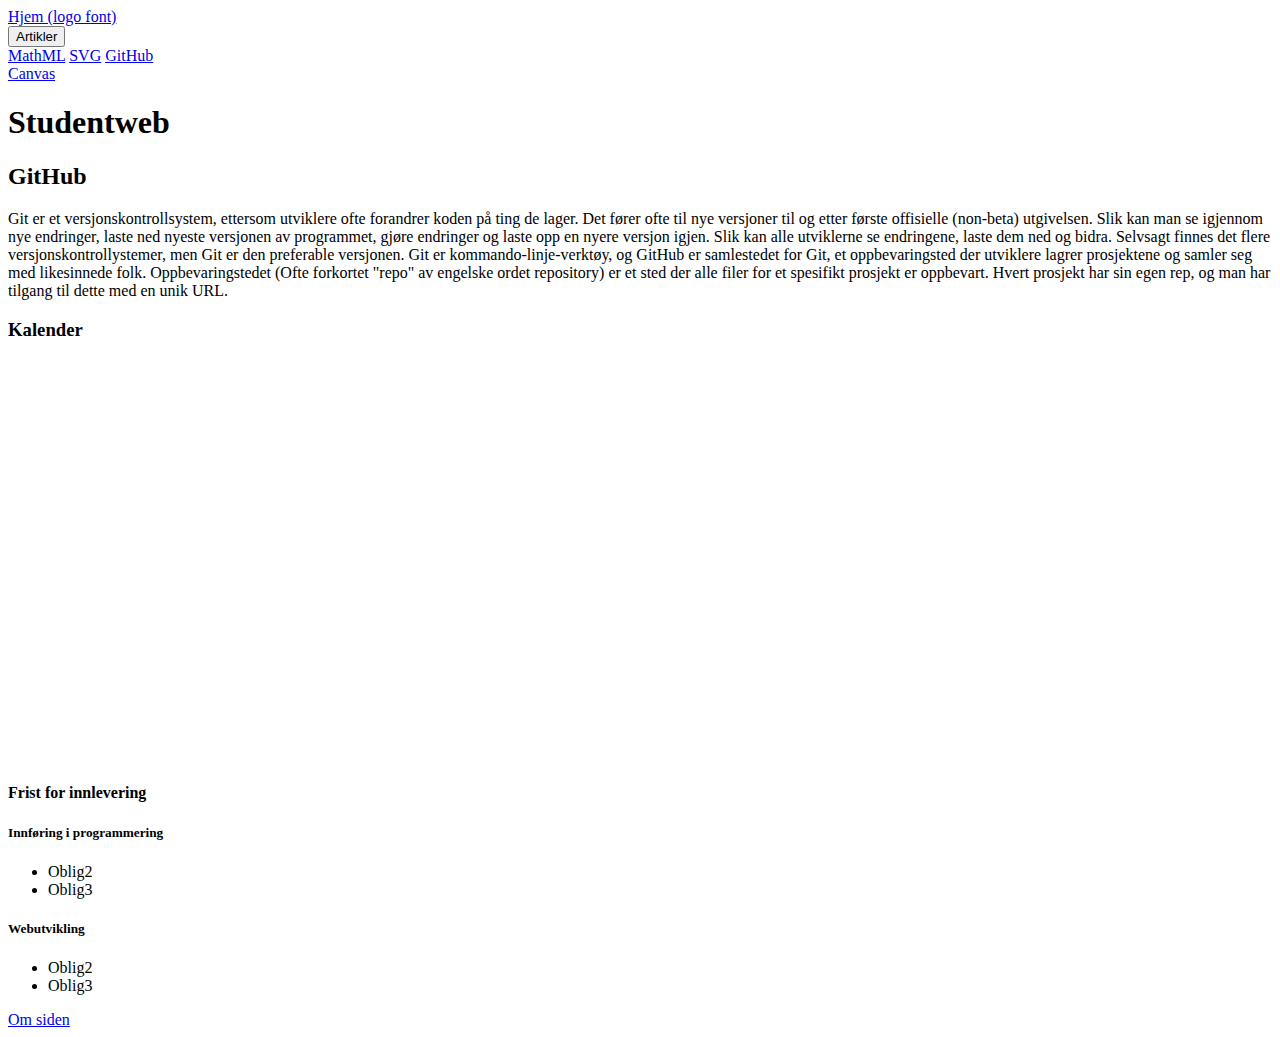
==== html/github.html @ 27e8faae "lagt inn" ====
<!DOCTYPE html>
<html lang="no">
  <head>
    <meta charset="utf-8">
    <title>Studentnettside</title>
    <link rel="stylesheet" type="text/css" href="index.css">
    <link rel="stylesheet" type="text/css" href="https://necolas.github.io/normalize.css/7.0.0/normalize.css">
  </head>
  <body>
    <nav>
      <a href="index.html">Hjem (logo font)</a>
        <div class="dropdownArticle">
        <button class="btnDrop">Artikler</button>
          <div class="dropdownArticleContent">
            <a href="mathml.html">MathML</a>
            <a href="svg.html">SVG</a>
            <a href="github.html">GitHub</a>
          </div> <!-- dropdownArticleContent end -->
        </div>  <!-- dropdownArticleArticle end -->
      <a target="_blank" href="https://hiof.instructure.com/">Canvas</a>
    </nav>
<!--                                                                            -->
    <header>
      <h1>Studentweb</h1>
    </header>
<!--                                                                            -->
    <main>
      <div class="wrapperpage">
        <div class="content">
          <h2>GitHub</h2>
          <p>Git er et versjonskontrollsystem, ettersom utviklere ofte forandrer
            koden på ting de lager. Det fører ofte til nye versjoner til og etter
            første offisielle (non-beta) utgivelsen. Slik kan man se igjennom
            nye endringer, laste ned nyeste versjonen av programmet, gjøre endringer
            og laste opp en nyere versjon igjen. Slik kan alle utviklerne se
            endringene, laste dem ned og bidra. Selvsagt finnes det flere
            versjonskontrollystemer, men Git er den preferable versjonen.

            Git er kommando-linje-verktøy, og GitHub er samlestedet for Git,
            et oppbevaringsted der utviklere lagrer prosjektene og samler seg
            med likesinnede folk.

            Oppbevaringstedet (Ofte forkortet "repo" av engelske ordet repository)
            er et sted der alle filer for et spesifikt prosjekt er oppbevart.
            Hvert prosjekt har sin egen rep, og man har tilgang til dette
            med en unik URL.</p>
        </div>
      </div>
      <aside>
        <h3>Kalender</h3> <!-- Google lar meg ikke flytte stylingen inn i CSS uten å bli sint så det kommer til å forbli en error her -->
        <iframe src="https://calendar.google.com/calendar/embed?showTitle=0&amp;showNav=0&amp;showPrint=0&amp;showTz=0&amp;height=400&amp;wkst=2&amp;bgcolor=%23FFFFFF&amp;src=johanne190497%40hotmail.no&amp;color=%231B887A&amp;src=j19u3d31kqt29fstcikvit8gs8%40group.calendar.google.com&amp;color=%238C500B&amp;ctz=Europe%2FOslo" style="border-width:0" width="400" height="400" frameborder="0" scrolling="no"></iframe>
        <h4>Frist for innlevering</h4>
        <h5>Innføring i programmering</h5>
        <ul>
          <li>Oblig2</li>
          <li>Oblig3</li>
        </ul>
        <h5>Webutvikling</h5>
        <ul>
          <li>Oblig2</li>
          <li>Oblig3</li>
        </ul>
      </aside>
    </main>
<!--                                                                            -->
    <footer>
      <a href="omsiden.html">Om siden</a>
    </footer>
  </body>
</html>
<!--                         Kommentar from author                              -->
<!-- Er veldig usikker på hvordan grid og flexbox fungerer, og har i all hovedsak bare prøvd meg
fram med masse forskjellig tull. Er ikke meningen at det skal være veldig rotete, men håper så inderlig
at det i alle fall er lesebart, og muligens inspirerer/er nyttig til framtidig bruk. For min del har dette
vært svært lærerikt og strevsomt. -->
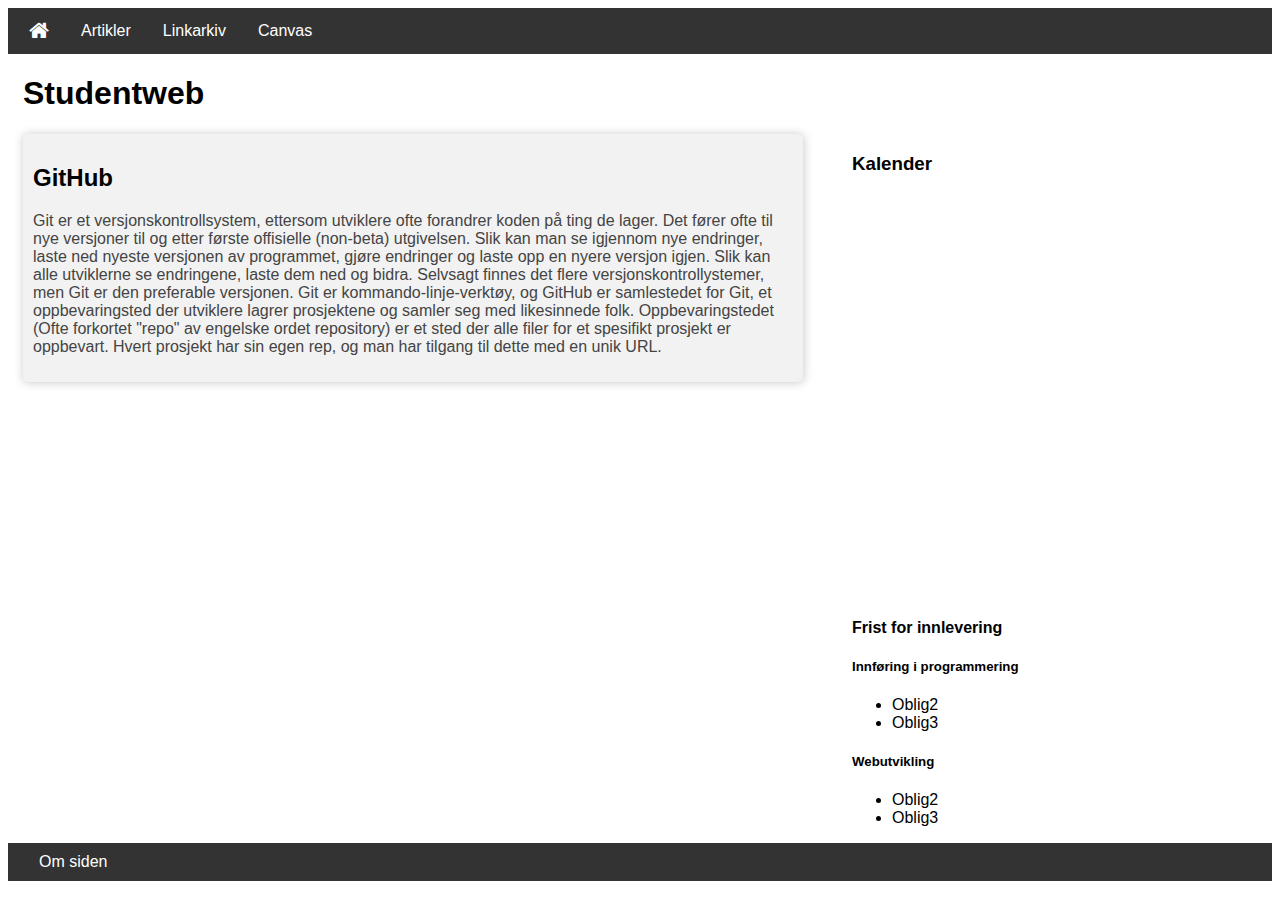
==== commit 69acada1: "Endret" ====
--- a/html/github.html
+++ b/html/github.html
@@ -3,12 +3,13 @@
   <head>
     <meta charset="utf-8">
     <title>Studentnettside</title>
-    <link rel="stylesheet" type="text/css" href="index.css">
+    <link rel="stylesheet" type="text/css" href="../css/index.css">
+    <link rel="stylesheet" href="https://cdnjs.cloudflare.com/ajax/libs/font-awesome/4.7.0/css/font-awesome.min.css">
     <link rel="stylesheet" type="text/css" href="https://necolas.github.io/normalize.css/7.0.0/normalize.css">
   </head>
   <body>
     <nav>
-      <a href="index.html">Hjem (logo font)</a>
+      <a href="index.html"><i class="fa fa-home fa-lg" aria-hidden="true"></i></a>
         <div class="dropdownArticle">
         <button class="btnDrop">Artikler</button>
           <div class="dropdownArticleContent">
@@ -17,6 +18,7 @@
             <a href="github.html">GitHub</a>
           </div> <!-- dropdownArticleContent end -->
         </div>  <!-- dropdownArticleArticle end -->
+      <a href="linkarkiv.html">Linkarkiv</a>
       <a target="_blank" href="https://hiof.instructure.com/">Canvas</a>
     </nav>
 <!--                                                                            -->
--- a/css/index.css
+++ b/css/index.css
@@ -0,0 +1,190 @@
+.wrapper{
+  max-width: 800px;
+  display: grid;
+  grid-gap: 10px;
+  grid-template-columns: auto auto auto ;
+  grid-template-rows: 300px 300px;
+  float: left;
+  margin-bottom: 20px;
+}
+.wrapperpage{
+  max-width: 800px;
+  display: grid;
+  grid-gap: 10px;
+  grid-template-columns: auto auto auto ;
+  float: left;
+  margin-bottom: 20px;
+}
+
+.box{
+  background-color: #f2f2f2;
+  color: #444;
+  border-radius: 5px;
+  padding: 10px;
+  font-size: 100%;
+  overflow: auto;
+  margin: 0;
+  box-shadow: 0.5px 0.5px 10px #cccccc;
+}
+.content{
+  background-color: #f2f2f2;
+  color: #444;
+  border-radius: 5px;
+  padding: 10px;
+  font-size: 100%;
+  margin: 0;
+  box-shadow: 0.5px 0.5px 10px #cccccc;
+}
+.git {
+    grid-column: 1 / 3;
+    grid-row: 1;
+}
+.svg {
+    grid-column: 3 ;
+    grid-row: 1;
+}
+
+.math {
+    grid-column: 1 ;
+    grid-row: 2 ;
+}
+.link {
+    grid-column: 2;
+    grid-row: 2;
+}
+/* ------------------------------------ */
+body, body * {
+  -webkit-box-sizing: border-box;
+  -moz-box-sizing: border-box;
+  box-sizing: border-box;
+  font-family: Arial;
+}
+main{
+  min-height: 100%;
+}
+nav {
+  overflow: hidden;
+  background-color: #333;
+  padding-left: 5px;
+}
+
+nav a {
+  float: left;
+  font-size: 16px;
+  color: white;
+  text-align: center;
+  padding: 14px 16px;
+  text-decoration: none;
+}
+
+.dropdownArticle {
+  float: left;
+  overflow: hidden;
+}
+
+.dropdownArticle .btnDrop {
+  font-size: 16px;
+  border: none;
+  outline: none;
+  color: white;
+  padding: 14px 16px;
+  background-color: inherit;
+}
+
+nav a:hover, .dropdownArticle:hover .btnDrop {
+  background-color: lightgray;
+  color: black;
+}
+
+.dropdownArticleContent {
+  display: none;
+  position: absolute;
+  background-color: #f9f9f9;
+  min-width: 160px;
+  box-shadow: 0px 8px 16px 0px rgba(0,0,0,0.2);
+  z-index: 1;
+}
+
+.dropdownArticleContent a {
+  float: none;
+  color: black;
+  padding: 12px 16px;
+  text-decoration: none;
+  display: block;
+  text-align: left;
+}
+
+.dropdownArticleContent a:hover {
+  background-color: #ddd;
+}
+
+.dropdownArticle:hover .dropdownArticleContent {
+  display: block;
+}
+
+h1, h2, h3, h4, h5{
+  color: black;
+}
+
+.les{
+  text-decoration: none;
+  font-weight: bold;
+  color: #444;
+}
+.les:hover{
+  color: white;
+  text-shadow: 0.1px 0.1px 10px #333333;
+}
+
+.ark{
+  text-decoration: none;
+  font-weight: bold;
+  color: #444;
+}
+.ark:hover{
+  color: #999999;
+}
+
+header, main, footer{
+  padding-left: 15px;
+}
+
+aside{
+  margin-right: 20px;
+  float: right;
+}
+
+img{
+  width: 450px;
+}
+
+.bilde{
+  border: 1px solid darkgray;
+  border-radius: 5px;
+  margin-bottom: 20px;
+  padding: 5px;
+  color: #333333
+}
+
+footer {
+  clear: both;
+  width: 100%;
+  overflow: hidden;
+  background-color: #333;
+  font-family: Arial;
+  margin-top: 20px;
+}
+
+footer a {
+  float: left;
+  font-size: 16px;
+  color: white;
+  text-align: center;
+  padding: 10px 16px;
+  text-decoration: none;
+}
+
+footer a:hover{
+  background-color: lightgray;
+  color: black;
+}
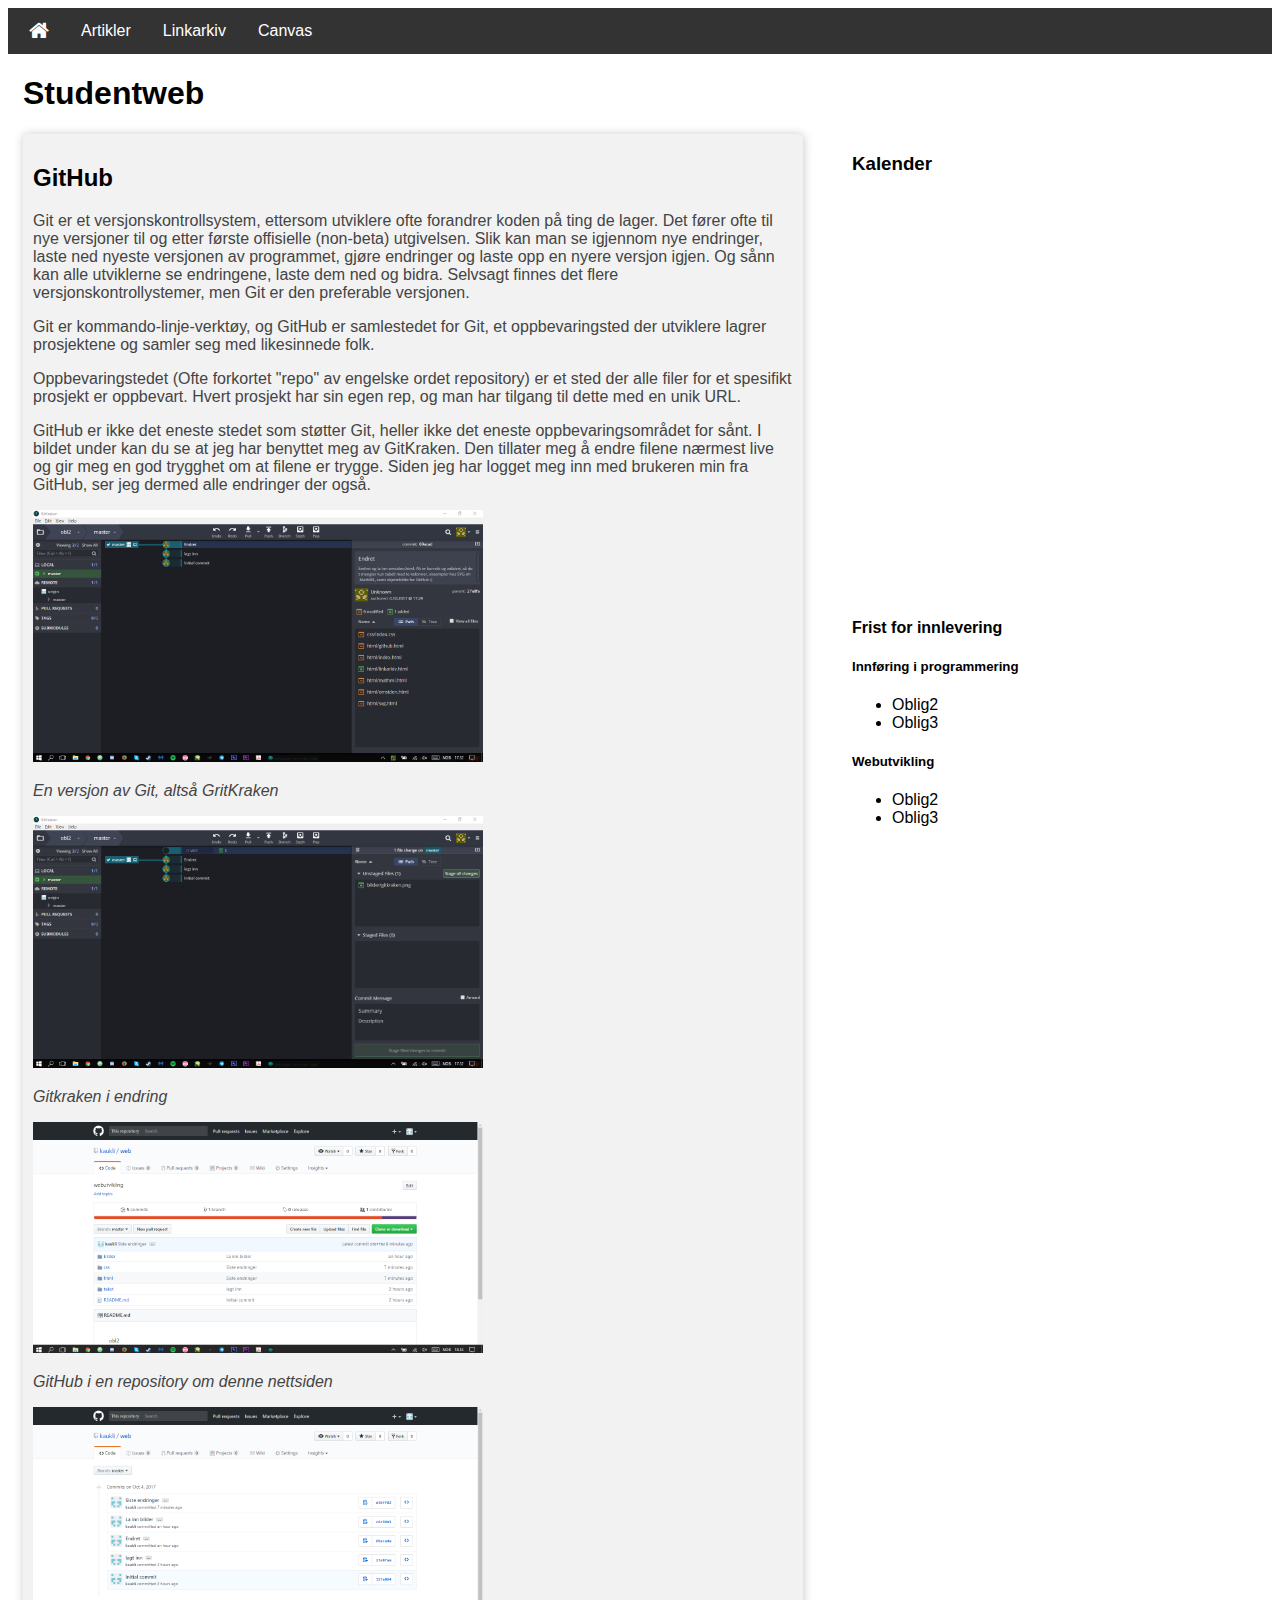
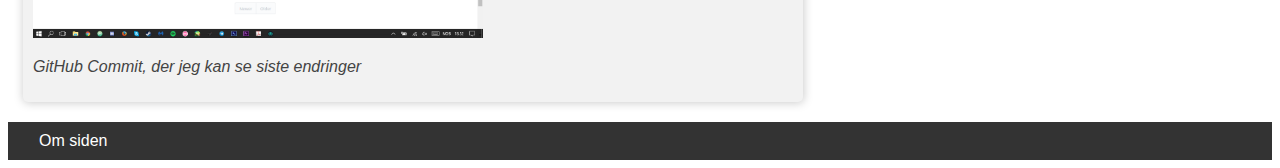
==== commit c80d5349: "Bilder" ====
--- a/html/github.html
+++ b/html/github.html
@@ -34,18 +34,33 @@
             koden på ting de lager. Det fører ofte til nye versjoner til og etter
             første offisielle (non-beta) utgivelsen. Slik kan man se igjennom
             nye endringer, laste ned nyeste versjonen av programmet, gjøre endringer
-            og laste opp en nyere versjon igjen. Slik kan alle utviklerne se
+            og laste opp en nyere versjon igjen. Og sånn kan alle utviklerne se
             endringene, laste dem ned og bidra. Selvsagt finnes det flere
-            versjonskontrollystemer, men Git er den preferable versjonen.
+            versjonskontrollystemer, men Git er den preferable versjonen.</p>
 
-            Git er kommando-linje-verktøy, og GitHub er samlestedet for Git,
+            <p>Git er kommando-linje-verktøy, og GitHub er samlestedet for Git,
             et oppbevaringsted der utviklere lagrer prosjektene og samler seg
-            med likesinnede folk.
+            med likesinnede folk.</p>
 
-            Oppbevaringstedet (Ofte forkortet "repo" av engelske ordet repository)
+            <p>Oppbevaringstedet (Ofte forkortet "repo" av engelske ordet repository)
             er et sted der alle filer for et spesifikt prosjekt er oppbevart.
             Hvert prosjekt har sin egen rep, og man har tilgang til dette
             med en unik URL.</p>
+
+            <p>GitHub er ikke det eneste stedet som støtter Git, heller ikke
+            det eneste oppbevaringsområdet for sånt. I bildet under kan
+            du se at jeg har benyttet meg av GitKraken. Den tillater meg
+            å endre filene nærmest live og gir meg en god trygghet
+            om at filene er trygge. Siden jeg har logget meg inn med
+            brukeren min fra GitHub, ser jeg dermed alle endringer der også.</p>
+            <img src="../bilder/gitkraken.png" alt="gitkraken">
+            <p><i>En versjon av Git, altså GritKraken</i></p>
+            <img src="../bilder/gitkrakenendret.png" alt="endret">
+            <p><i>Gitkraken i endring</i></p>
+            <img src="../bilder/github.png" alt="github">
+            <p><i>GitHub i en repository om denne nettsiden</i></p>
+            <img src="../bilder/githubcommit.png" alt="githubcommit">
+            <p><i>GitHub Commit, der jeg kan se siste endringer</i></p>
         </div>
       </div>
       <aside>
--- a/css/index.css
+++ b/css/index.css
@@ -145,6 +145,28 @@
   color: #999999;
 }
 
+table{
+  border-collapse: collapse;
+  width: 50%;
+}
+
+.tableTitle{
+  font-weight: bold;
+  color: #262626;
+}
+
+td, th{
+  border: 1px solid #dddddd;
+  text-align: left;
+  padding: 5px;
+  color: #444;
+  font-weight: normal;
+}
+
+tr:nth-child(even){
+  background-color: #dddddd;
+}
+
 header, main, footer{
   padding-left: 15px;
 }
